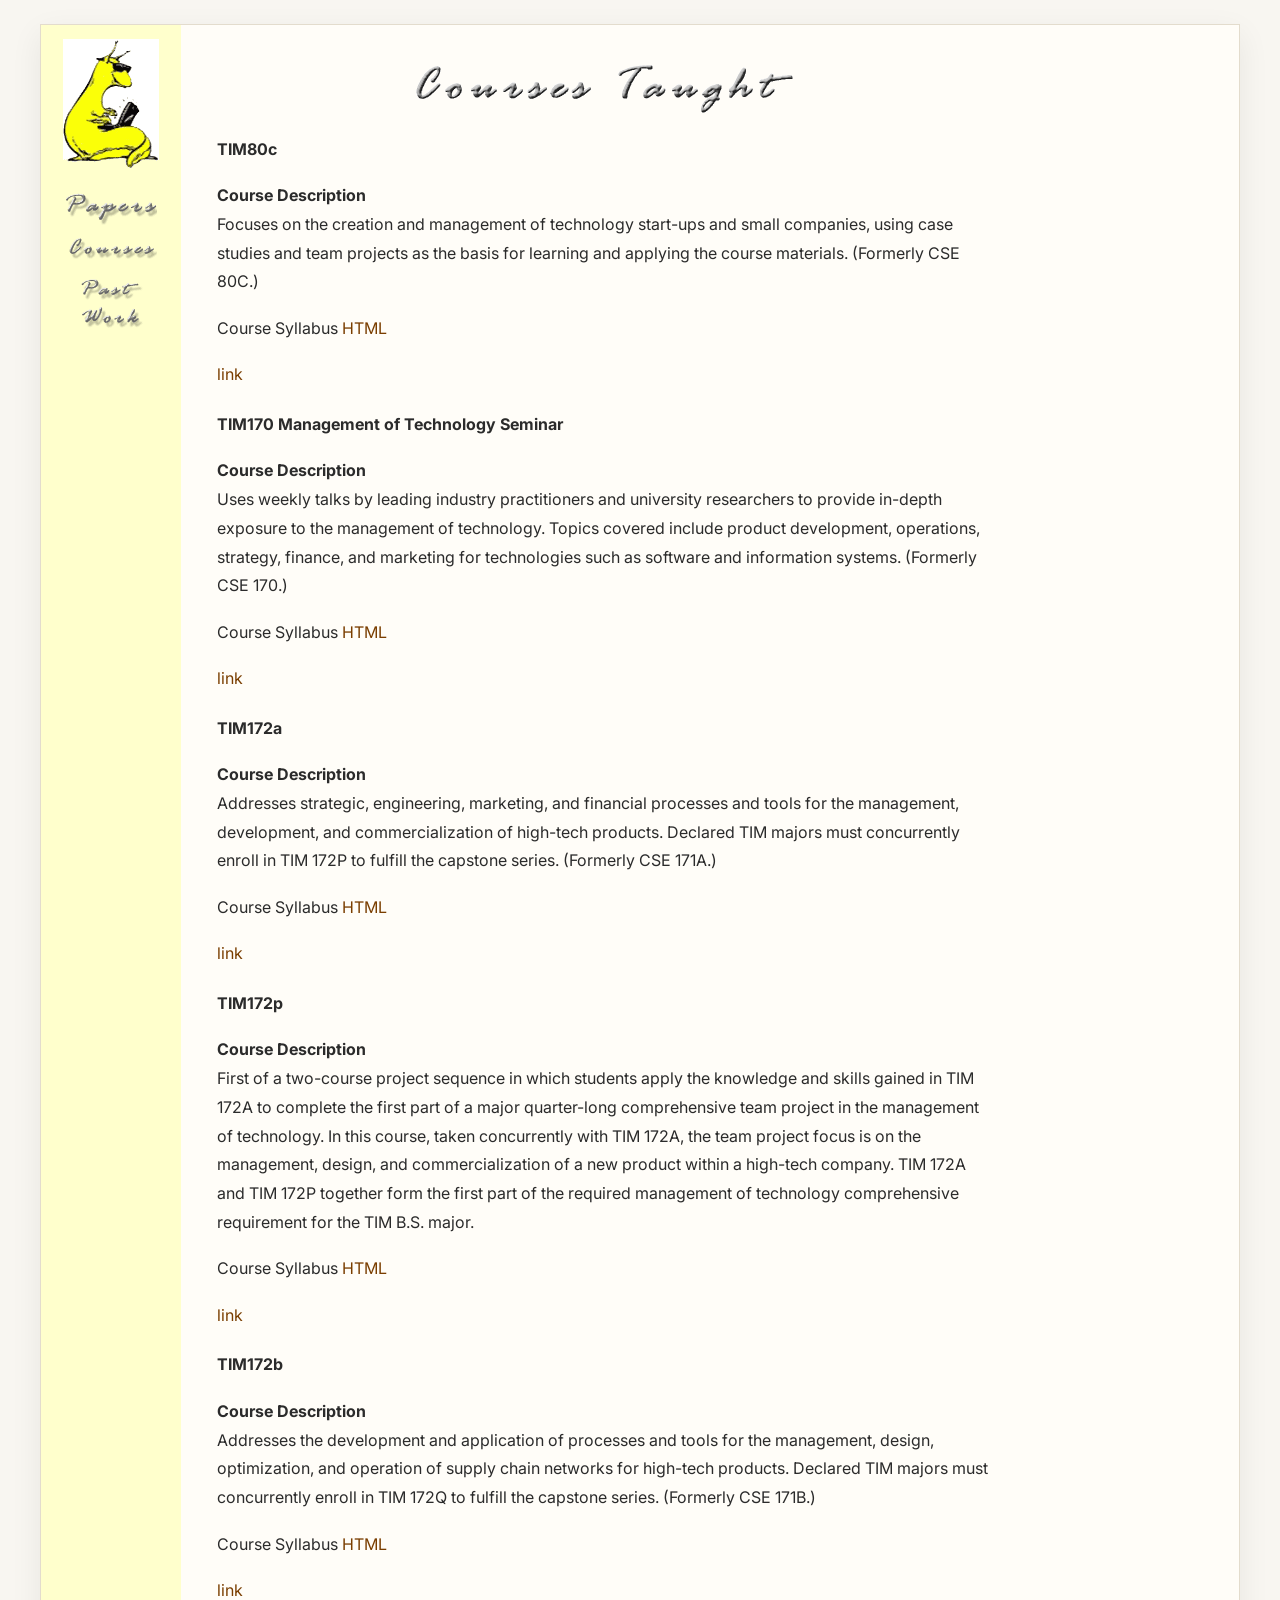
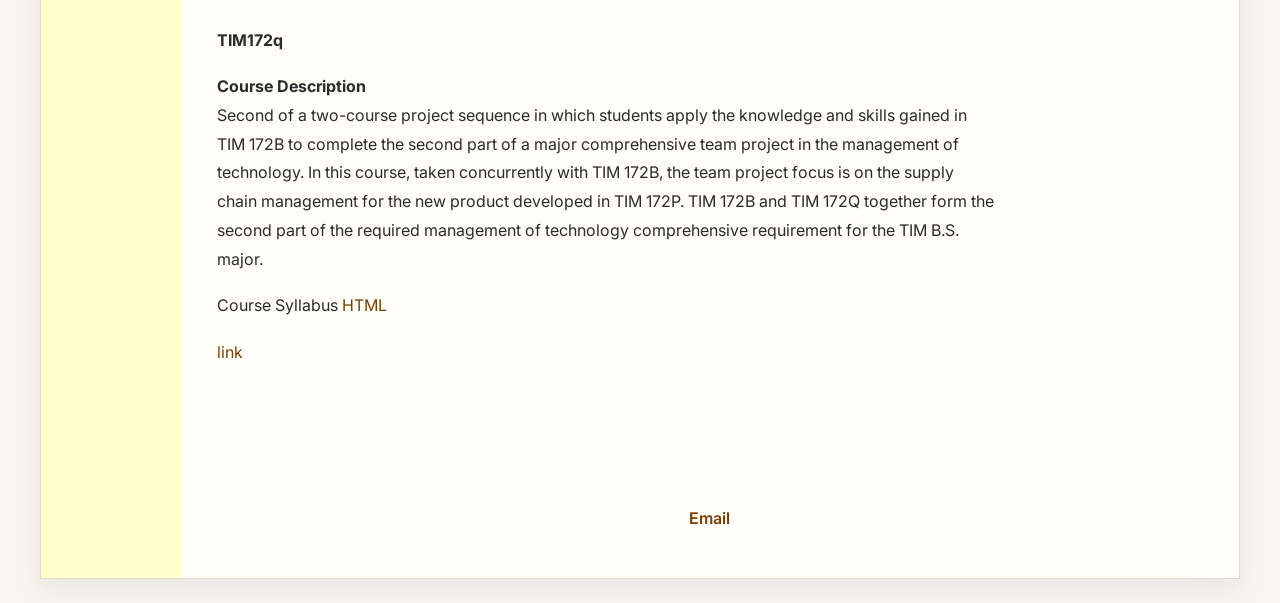
==== courses.html @ dd686c8f "init upload" ====
<html><!-- InstanceBegin template="/Templates/design.dwt" codeOutsideHTMLIsLocked="false" -->
<head>
<!-- InstanceBeginEditable name="doctitle" -->
<title>Courses Taught</title>
<!-- InstanceEndEditable --><meta http-equiv="Content-Type" content="text/html; charset=iso-8859-1">

<!--
<style type="text/css">
.style1 {font-family: Arial, Helvetica, sans-serif}
body,td,th {
	font-family: Arial, Helvetica, sans-serif;
}
</style>
-->
<link rel="stylesheet" href="styles.css">


<!--
<script language="JavaScript" type="text/JavaScript">
function MM_preloadImages() { //v3.0
  var d=document; if(d.images){ if(!d.MM_p) d.MM_p=new Array();
    var i,j=d.MM_p.length,a=MM_preloadImages.arguments; for(i=0; i<a.length; i++)
    if (a[i].indexOf("#")!=0){ d.MM_p[j]=new Image; d.MM_p[j++].src=a[i];}}
}
function MM_swapImgRestore() { //v3.0
  var i,x,a=document.MM_sr; for(i=0;a&&i<a.length&&(x=a[i])&&x.oSrc;i++) x.src=x.oSrc;
}
function MM_findObj(n, d) { //v4.01
  var p,i,x;  if(!d) d=document; if((p=n.indexOf("?"))>0&&parent.frames.length) {
    d=parent.frames[n.substring(p+1)].document; n=n.substring(0,p);}
  if(!(x=d[n])&&d.all) x=d.all[n]; for (i=0;!x&&i<d.forms.length;i++) x=d.forms[i][n];
  for(i=0;!x&&d.layers&&i<d.layers.length;i++) x=MM_findObj(n,d.layers[i].document);
  if(!x && d.getElementById) x=d.getElementById(n); return x;
}
function MM_swapImage() { //v3.0
  var i,j=0,x,a=MM_swapImage.arguments; document.MM_sr=new Array; for(i=0;i<(a.length-2);i+=3)
   if ((x=MM_findObj(a[i]))!=null){document.MM_sr[j++]=x; if(!x.oSrc) x.oSrc=x.src; x.src=a[i+2];}
}
</script>-->




<!-- InstanceBeginEditable name="head" --><!-- InstanceEndEditable -->
</head>
<body bgcolor="#FFFFFF" leftmargin="0" topmargin="0" marginwidth="0" marginheight="0" onLoad="MM_preloadImages('images/nav_01-over.gif','images/nav_02-over.gif','images/nav_03-over.gif')">
<!-- ImageReady Slices (subhas_design.psd) -->
<table width="95%" height="100%"  border="0" cellpadding="0" cellspacing="0">
  <tr>
    <td width="10%" valign="top"><table id="Table_00" width="96" height="100%" border="0" cellpadding="0" cellspacing="0">
      <tr>
        <td valign="top" bgcolor="#FFFFCC"><div align="center"><a href="index.html"><img src="images/new-slug.gif" alt="" width="96" height="129" border="0"></a></div></td>
      </tr>
      <tr>
        <td align="center" valign="top" bgcolor="#FFFFCC"><!-- ImageReady Slices (nav.psd) -->
<table id="Table_01" width="92" height="150" border="0" cellpadding="0" cellspacing="0">
	<tr>
		<td>
			<a href="papers.html"
				onmouseover="MM_swapImage('nav_01','','images/nav_01-over.gif',1)"
				onmouseout="MM_swapImgRestore()">
				<img name="nav_01" src="images/nav_01.gif" width="92" height="37" border="0" alt=""></a></td>
	</tr>
	<tr>
		<td>
			<a href="courses.html"
				onmouseover="MM_swapImage('nav_02','','images/nav_02-over.gif',1)"
				onmouseout="MM_swapImgRestore()">
				<img name="nav_02" src="images/nav_02.gif" width="92" height="29" border="0" alt=""></a></td>
	</tr>
	<tr>
		<td>
			<a href="past_work.html"
				onmouseover="MM_swapImage('nav_03','','images/nav_03-over.gif',1)"
				onmouseout="MM_swapImgRestore()">
				<img name="nav_03" src="images/nav_03.gif" width="92" height="58" border="0" alt=""></a></td>
	</tr>
	
</table>
<!-- End ImageReady Slices --></td>
      </tr><tr>
        <td height="100%" bgcolor="#FFFFCC"></td>
      </tr>

      <!--
      <tr>
        <td valign="bottom" bgcolor="#FFFFCC"><img src="images/menu_03.gif" width="96" height="125" alt=""></td>
      </tr>
    -->

    </table></td>
    <td width="90%" valign="top"><!-- InstanceBeginEditable name="body" -->
      <p align="center"><img src="images/courses.gif" width="449" height="64"><br>
      </p>


      <!-- LIST OF COURSES AND DESCRIPTIONS -->
      <p align="left" class="style1"><strong>TIM80c</strong></p>
      <table cellspacing="0" cellpadding="0">
        <tr>
          <td colspan="6" valign="top"><span class="style1"><strong>Course Description </strong></span></td>
        </tr>
        <tr>
          <td colspan="6"><p class="style1">Focuses on the creation and management of technology start-ups and small companies, using case studies and team projects as the basis for learning and applying the course materials. (Formerly CSE 80C.)</p>
          <p class="style1">Course Syllabus <a href="docs/ISM101_syllabus.htm">HTML</a> <p><a href="https://courses.engineering.ucsc.edu/courses/tim80C"> link</a><p>
        </tr>
      </table>

      <p align="left" class="style1"><strong><a name="mot_sem"></a>TIM170 Management of Technology Seminar</strong></p>
      <table cellspacing="0" cellpadding="0">
        <tr>
          <td colspan="6" valign="top"><span class="style1"><strong>Course Description </strong></span></td>
        </tr>
        <tr>
          <td colspan="6"><p class="style1">Uses weekly talks by leading industry practitioners and university researchers to provide in-depth exposure to the management of technology. Topics covered include product development, operations, strategy, finance, and marketing for technologies such as software and information systems. (Formerly CSE 170.)</p>
          <p class="style1">Course Syllabus <a href="docs/ISM205_syllabus.htm">HTML</a> <p><a href="https://courses.engineering.ucsc.edu/courses/tim170"> link</a><p>
          </td>
        </tr>
      </table>

      <p align="left" class="style1"><strong><a name="mot1"></a>TIM172a</strong></p>
      <table cellspacing="0" cellpadding="0">
        <tr>
          <td colspan="6" valign="top"><span class="style1"><strong>Course Description </strong></span></td>
        </tr>
        <tr>
          <td colspan="6"><p class="style1">Addresses strategic, engineering, marketing, and financial processes and tools for the management, development, and commercialization of high-tech products. Declared TIM majors must concurrently enroll in TIM 172P to fulfill the capstone series. (Formerly CSE 171A.)</p>
          <p class="style1">Course Syllabus <a href="docs/ISM225_syllabus.htm">HTML</a> <p><a href="https://courses.engineering.ucsc.edu/courses/tim172a"> link</a><p>
          </td>
        </tr>
      </table>

      <p align="left" class="style1"><strong><a name="mot1.1"></a>TIM172p</strong></p>
      <table cellspacing="0" cellpadding="0">
        <tr>
          <td colspan="6" valign="top"><span class="style1"><strong>Course Description </strong></span></td>
        </tr>
        <tr>
          <td colspan="6"><p class="style1">First of a two-course project sequence in which students apply the knowledge and skills gained in TIM 172A to complete the first part of a major quarter-long comprehensive team project in the management of technology. In this course, taken concurrently with TIM 172A, the team project focus is on the management, design, and commercialization of a new product within a high-tech company. TIM 172A and TIM 172P together form the first part of the required management of technology comprehensive requirement for the TIM B.S. major.</p>
          <p class="style1">Course Syllabus <a href="docs/ISM225_syllabus.htm">HTML</a> <p><a href="https://courses.engineering.ucsc.edu/courses/tim172p"> link</a><p>
          </td>
        </tr>
      </table>

      <p align="left" class="style1"><strong><a name="mot2"></a>TIM172b</strong></p>
      <table cellspacing="0" cellpadding="0">
        <tr>
          <td colspan="6" valign="top"><span class="style1"><strong>Course Description </strong></span></td>
        </tr>
        <tr>
          <td colspan="6"><p class="style1">Addresses the development and application of processes and tools for the management, design, optimization, and operation of supply chain networks for high-tech products. Declared TIM majors must concurrently enroll in TIM 172Q to fulfill the capstone series. (Formerly CSE 171B.)</p>
          <p class="style1">Course Syllabus <a href="docs/ISM225_syllabus.htm">HTML</a> <p><a href="https://courses.engineering.ucsc.edu/courses/tim172b"> link</a><p>
          </td>
        </tr>
      </table>

      <p align="left" class="style1"><strong><a name="mot2.1"></a>TIM172q</strong></p>
      <table cellspacing="0" cellpadding="0">
        <tr>
          <td colspan="6" valign="top"><span class="style1"><strong>Course Description </strong></span></td>
        </tr>
        <tr>
          <td colspan="6"><p class="style1">Second of a two-course project sequence in which students apply the knowledge and skills gained in TIM 172B to complete the second part of a major comprehensive team project in the management of technology. In this course, taken concurrently with TIM 172B, the team project focus is on the supply chain management for the new product developed in TIM 172P. TIM 172B and TIM 172Q together form the second part of the required management of technology comprehensive requirement for the TIM B.S. major.</p>
          <p class="style1">Course Syllabus <a href="docs/ISM225_syllabus.htm">HTML</a> <p><a href="https://courses.engineering.ucsc.edu/courses/tim172q"> link</a><p>
          </td>
        </tr>
      </table>

      

      <p align="left" class="style1">&nbsp;        </p>
    <!-- InstanceEndEditable --></td>
  </tr>



  <tr>
    <td valign="top">&nbsp;</td>
    <td valign="top"><div align="center"><a href="email.html">Email</a></div></td>
  </tr>
</table>
<!-- End ImageReady Slices -->



</body>
<!-- InstanceEnd --></html>
---- styles.css ----
@import url('https://fonts.googleapis.com/css2?family=Merriweather:wght@400;700&family=Inter:wght@400;500;600;700&display=swap');

:root {
  --bg: #f8f6f1;
  --panel: #fffdf8;
  --sidebar: #FFFFCC;
  --text: #2b2b2b;
  --muted: #5f5f5f;
  --accent: #7a3e00;
  --accent-dark: #5c2f00;
  --border: #e3dccd;
}

* {
  box-sizing: border-box;
}

body {
  margin: 0;
  padding: 0;
  background: var(--bg);
  color: var(--text);
  font-family: 'Inter', Arial, sans-serif;
  line-height: 1.75;
  font-size: 16px;
}

td, th, p, li {
  font-family: 'Inter', Arial, sans-serif;
  font-size: 16px;
  line-height: 1.75;
}

p {
  margin: 0 0 1.1rem 0;
}

strong {
  font-weight: 700;
}

a {
  color: var(--accent);
  text-decoration: none;
  transition: color 0.2s ease, text-decoration-color 0.2s ease;
}

a:hover {
  color: var(--accent-dark);
  text-decoration: underline;
}

img {
  max-width: 100%;
  height: auto;
}

table {
  border-collapse: collapse;
}

/* Main page layout */
body > table {
  width: min(1200px, 94%);
  margin: 24px auto;
  background: var(--panel);
  border: 1px solid var(--border);
  box-shadow: 0 10px 30px rgba(0, 0, 0, 0.07);
}



.section-heading {
  font-family: 'Merriweather', Georgia, serif;
  font-size: 2rem;
  font-weight: 700;
  line-height: 1.2;
  color: #5c2f00;
  margin: 2.5rem 0 1rem;
  padding-bottom: 0.35rem;
  border-bottom: 3px solid #d8c7a3;
  letter-spacing: 0.02em;
}


body > table > tbody > tr > td:first-child {
  width: 140px;
  min-width: 140px;
  background: var(--sidebar);
}

#Table_00 {
  width: 100%;
  height: 100%;
}

.sidebar-bottom {
  padding: 0;
  vertical-align: bottom;
  background: var(--sidebar);
}

.sidebar-bottom-img {
  display: block;
  width: 100%;
  height: auto;
}


/* Sidebar */
body > table > tbody > tr > td:first-child {
  background: var(--sidebar);
}

/* Main content cell */
body > table > tbody > tr > td:last-child {
  padding: 28px 36px;
  vertical-align: top;
}

/* Headings */
h1, h2, h3, h4 {
  font-family: 'Merriweather', Georgia, serif;
  line-height: 1.3;
  margin: 0 0 0.75rem 0;
  color: #1d1d1d;
}

.page-title,
p[align="center"] img + br,
p strong:first-child {
  margin-bottom: 1rem;
}

/* Long text blocks */
.style1,
.body,
.body_bold {
  font-family: 'Inter', Arial, sans-serif !important;
  line-height: 1.8;
}

.body_bold {
  font-weight: 700;
}

/* Improve readability of long biography/resume paragraphs */
p.style1,
p.body,
td p {
  max-width: 78ch;
}

/* Section spacing */
p + table,
table + p,
p + p {
  margin-top: 0.25rem;
}

a[name] {
  scroll-margin-top: 20px;
}

/* Resume / paper tables */
table[border="1"],
table[width="100%"] {
  margin: 1rem 0 1.5rem 0;
  width: 100%;
}

table[border="1"] td,
table[border="1"] th {
  padding: 10px 12px;
  border: 1px solid var(--border);
}

table[border="1"] tr:first-child {
  background: #f2ede3;
  font-weight: 700;
}

/* Email form page */
input[type="text"],
textarea {
  width: 100%;
  padding: 12px 14px;
  border: 1px solid #cfc7b8;
  border-radius: 8px;
  font: inherit;
  background: #fff;
}

textarea {
  min-height: 240px;
  resize: vertical;
}

form table {
  background: #f7f3ea;
  border: 1px solid var(--border);
  border-radius: 12px;
  overflow: hidden;
}

/* Footer email link */
div[align="center"] a {
  display: inline-block;
  padding: 14px 0 18px;
  font-weight: 600;
}

/* Make older fixed-width classes more flexible */
.unnamed1,
.unnamed2 {
  width: 100% !important;
}

/* Mobile improvements */
@media (max-width: 768px) {
  body > table,
  body > table > tbody,
  body > table > tbody > tr,
  body > table > tbody > tr > td {
    display: block;
    width: 100% !important;
    height: auto !important;
  }

  body > table > tbody > tr > td:last-child {
    padding: 20px;
  }

  #Table_00,
  #Table_01 {
    width: 100% !important;
    height: auto !important;
  }

  table[width="640"],
  table[width="599"] {
    width: 100% !important;
  }
}
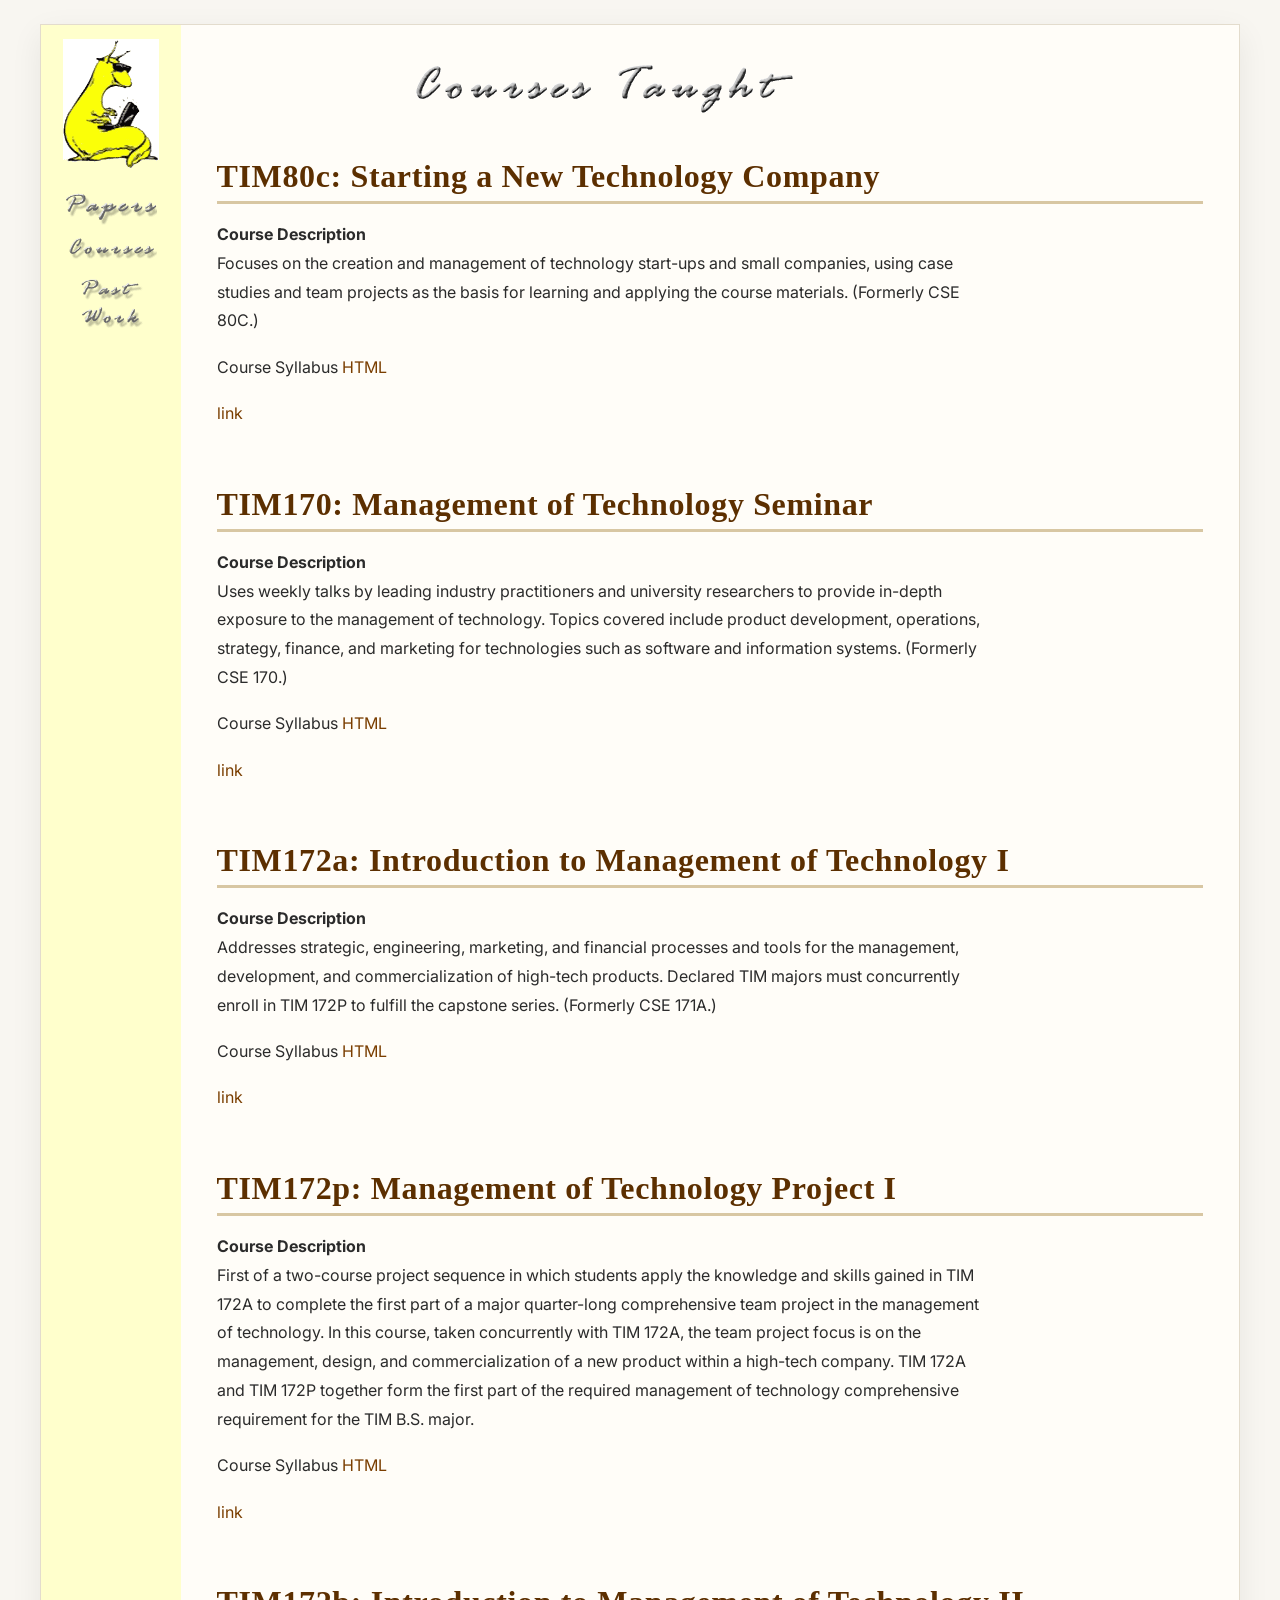
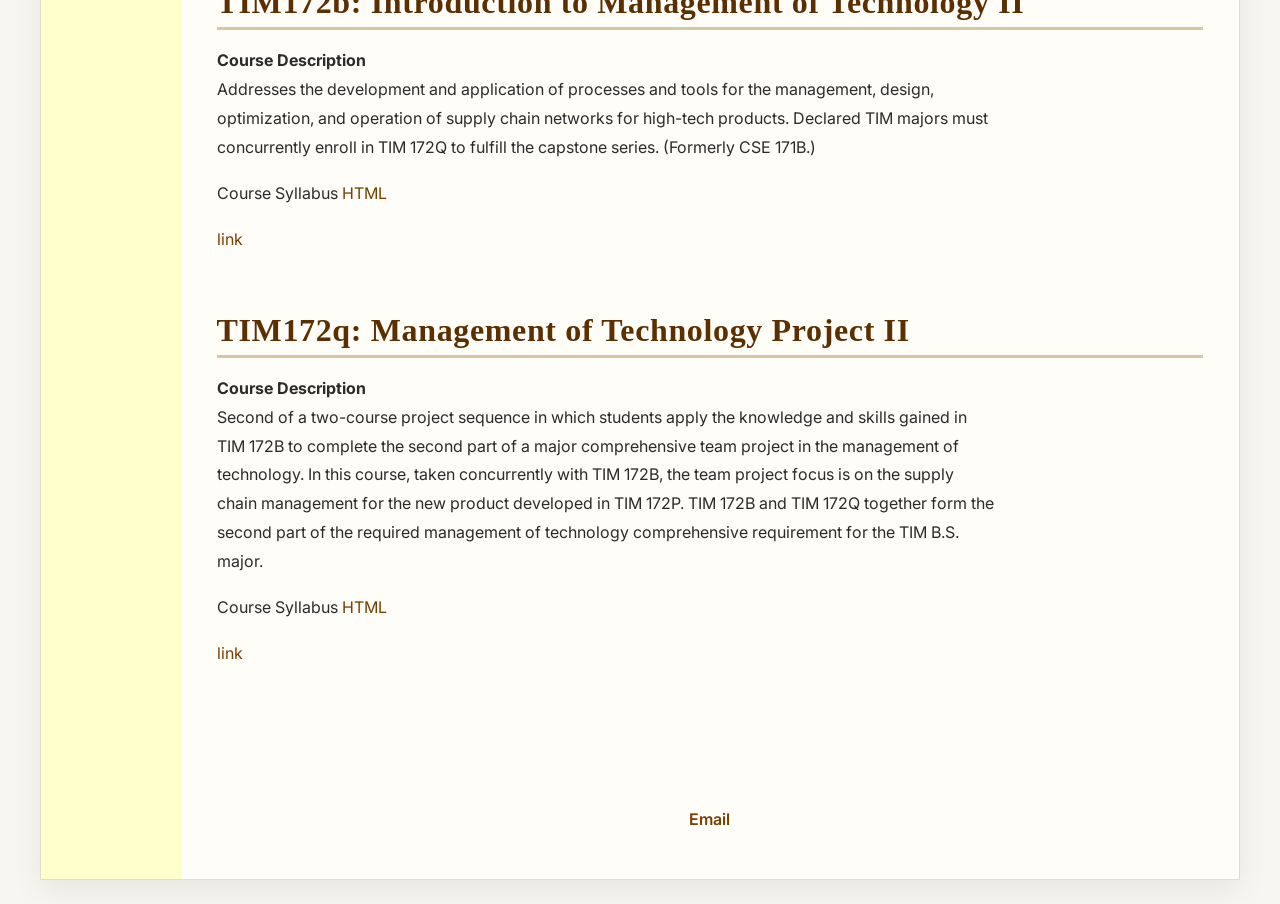
==== commit ed235e43: "heading update" ====
--- a/courses.html
+++ b/courses.html
@@ -95,7 +95,7 @@
 
 
       <!-- LIST OF COURSES AND DESCRIPTIONS -->
-      <p align="left" class="style1"><strong>TIM80c</strong></p>
+      <p align="left" class="section-heading"><strong>TIM80c: Starting a New Technology Company</strong></p>
       <table cellspacing="0" cellpadding="0">
         <tr>
           <td colspan="6" valign="top"><span class="style1"><strong>Course Description </strong></span></td>
@@ -106,7 +106,7 @@
         </tr>
       </table>
 
-      <p align="left" class="style1"><strong><a name="mot_sem"></a>TIM170 Management of Technology Seminar</strong></p>
+      <p align="left" class="section-heading"><strong><a name="mot_sem"></a>TIM170: Management of Technology Seminar</strong></p>
       <table cellspacing="0" cellpadding="0">
         <tr>
           <td colspan="6" valign="top"><span class="style1"><strong>Course Description </strong></span></td>
@@ -118,7 +118,7 @@
         </tr>
       </table>
 
-      <p align="left" class="style1"><strong><a name="mot1"></a>TIM172a</strong></p>
+      <p align="left" class="section-heading"><strong><a name="mot1"></a>TIM172a: Introduction to Management of Technology I</strong></p>
       <table cellspacing="0" cellpadding="0">
         <tr>
           <td colspan="6" valign="top"><span class="style1"><strong>Course Description </strong></span></td>
@@ -130,7 +130,7 @@
         </tr>
       </table>
 
-      <p align="left" class="style1"><strong><a name="mot1.1"></a>TIM172p</strong></p>
+      <p align="left" class="section-heading"><strong><a name="mot1.1"></a>TIM172p: Management of Technology Project I</strong></p>
       <table cellspacing="0" cellpadding="0">
         <tr>
           <td colspan="6" valign="top"><span class="style1"><strong>Course Description </strong></span></td>
@@ -142,7 +142,8 @@
         </tr>
       </table>
 
-      <p align="left" class="style1"><strong><a name="mot2"></a>TIM172b</strong></p>
+      <p align="left" class="section-heading"><strong><a name="mot2"></a>TIM172b: Introduction to Management of Technology II</strong></p>
+      
       <table cellspacing="0" cellpadding="0">
         <tr>
           <td colspan="6" valign="top"><span class="style1"><strong>Course Description </strong></span></td>
@@ -154,7 +155,7 @@
         </tr>
       </table>
 
-      <p align="left" class="style1"><strong><a name="mot2.1"></a>TIM172q</strong></p>
+      <p align="left" class="section-heading"><strong><a name="mot2.1"></a>TIM172q: Management of Technology Project II</strong></p>
       <table cellspacing="0" cellpadding="0">
         <tr>
           <td colspan="6" valign="top"><span class="style1"><strong>Course Description </strong></span></td>
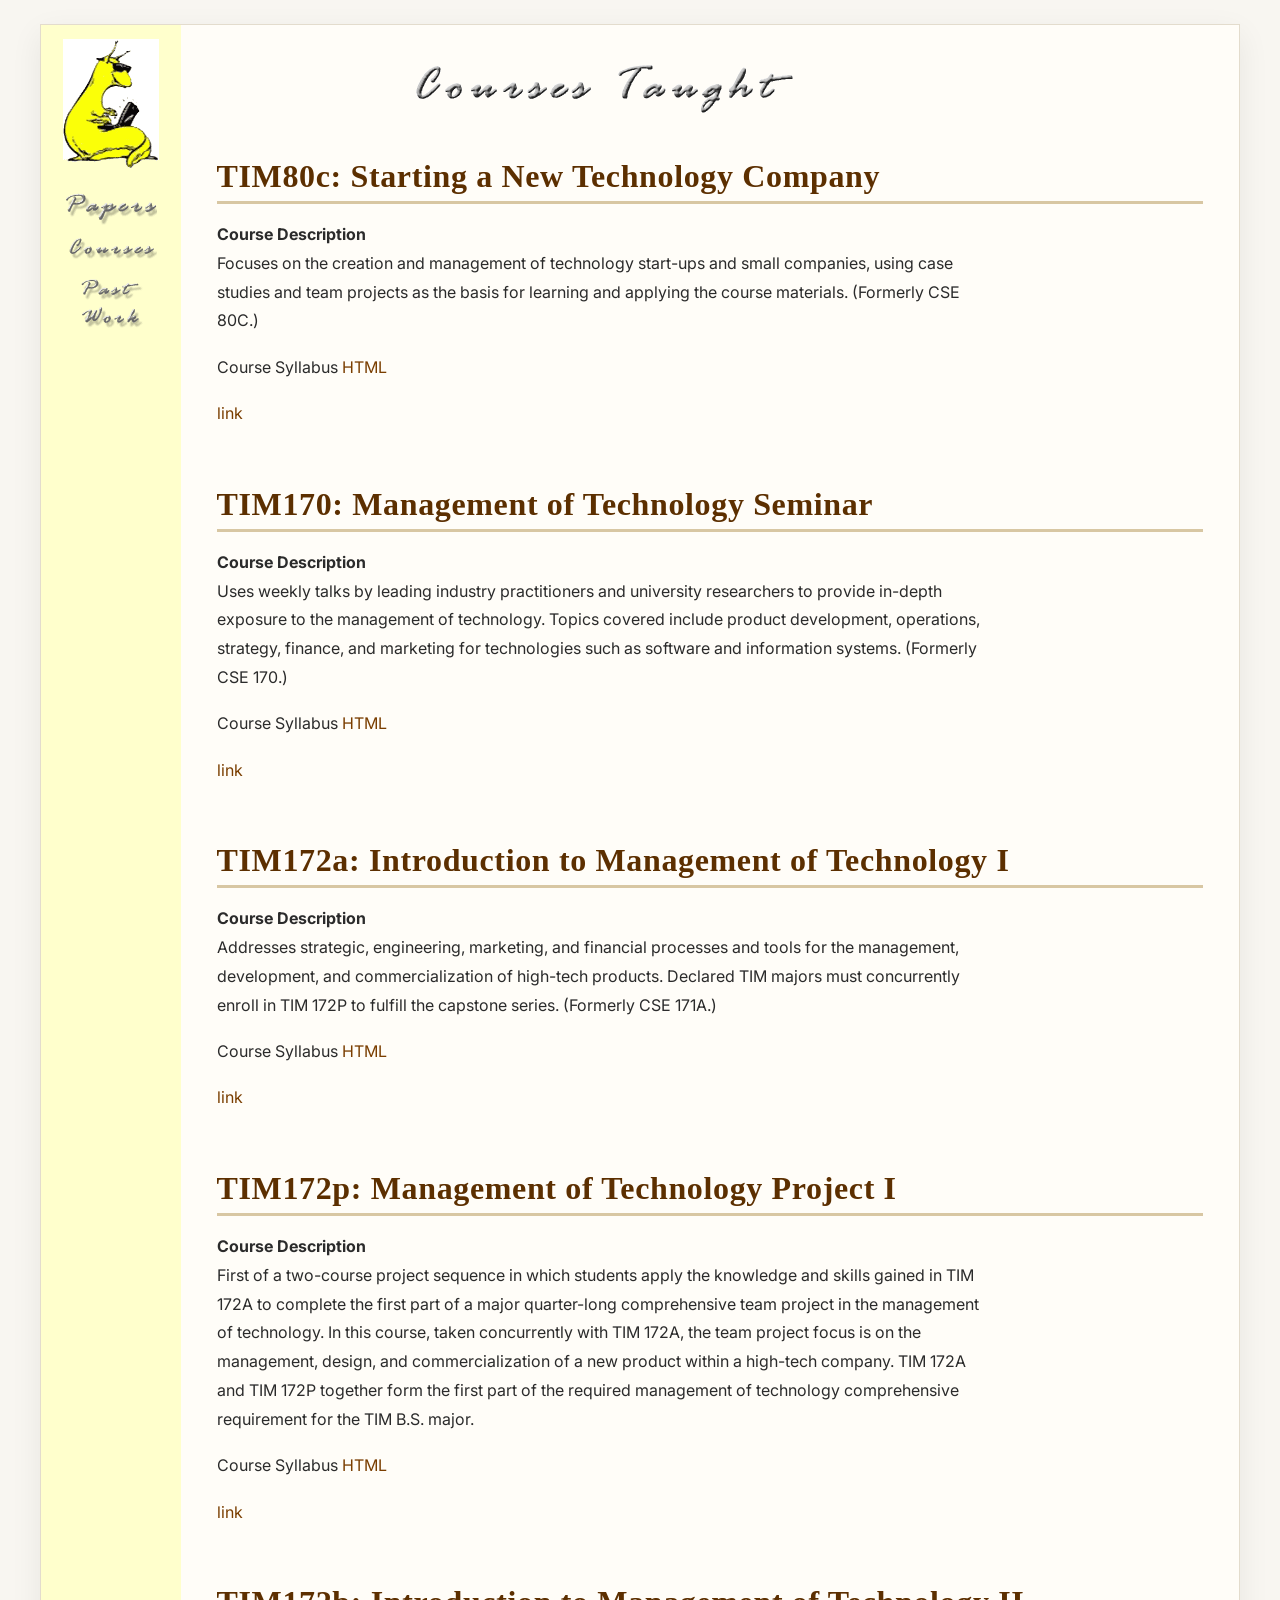
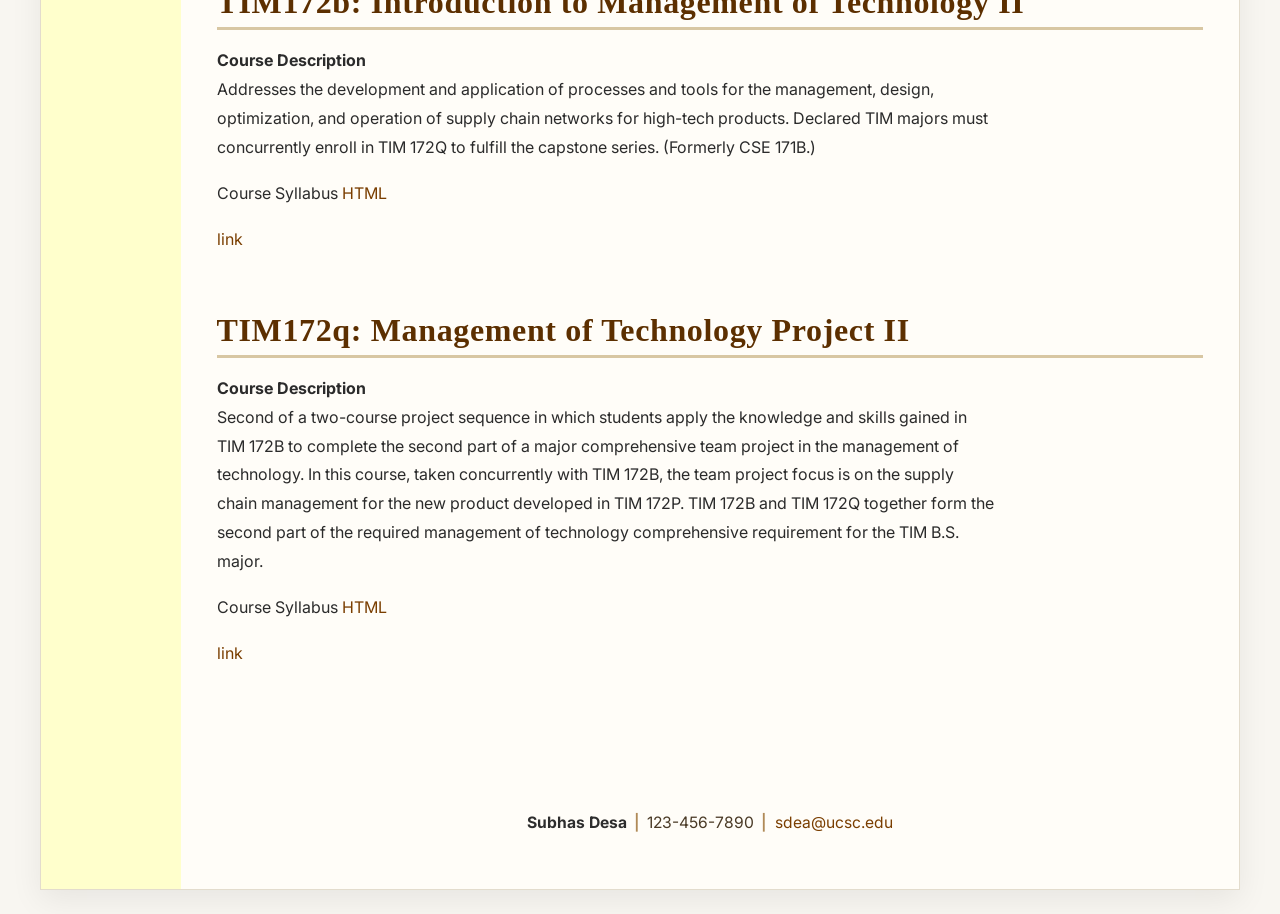
==== commit 97050210: "heading update, contact init" ====
--- a/courses.html
+++ b/courses.html
@@ -174,11 +174,23 @@
   </tr>
 
 
-
+<!--
   <tr>
     <td valign="top">&nbsp;</td>
     <td valign="top"><div align="center"><a href="email.html">Email</a></div></td>
-  </tr>
+  </tr>-->
+  <tr>
+  <td valign="top">&nbsp;</td>
+  <td valign="top">
+    <div class="contact-strip">
+      <span class="contact-name">Subhas Desa</span>
+      <span class="contact-divider">|</span>
+      <span class="contact-phone">123-456-7890</span>
+      <span class="contact-divider">|</span>
+      <a class="contact-email" href="mailto:sdea@ucsc.edu">sdea@ucsc.edu</a>
+    </div>
+  </td>
+</tr>
 </table>
 <!-- End ImageReady Slices -->
 
--- a/styles.css
+++ b/styles.css
@@ -69,6 +69,39 @@
 }
 
 
+.contact-strip {
+  display: flex;
+  justify-content: center;
+  align-items: center;
+  flex-wrap: wrap;
+  gap: 0.45rem;
+  padding: 18px 12px 24px;
+  font-family: 'Inter', Arial, sans-serif;
+  font-size: 0.98rem;
+  color: #4a3a26;
+}
+
+.contact-name {
+  font-weight: 700;
+  color: #2d2d2d;
+}
+
+.contact-divider {
+  color: #b08a57;
+  font-weight: 600;
+}
+
+.contact-strip a {
+  color: #7a3e00;
+  text-decoration: none;
+}
+
+.contact-strip a:hover {
+  color: #5c2f00;
+  text-decoration: underline;
+}
+
+
 
 .section-heading {
   font-family: 'Merriweather', Georgia, serif;
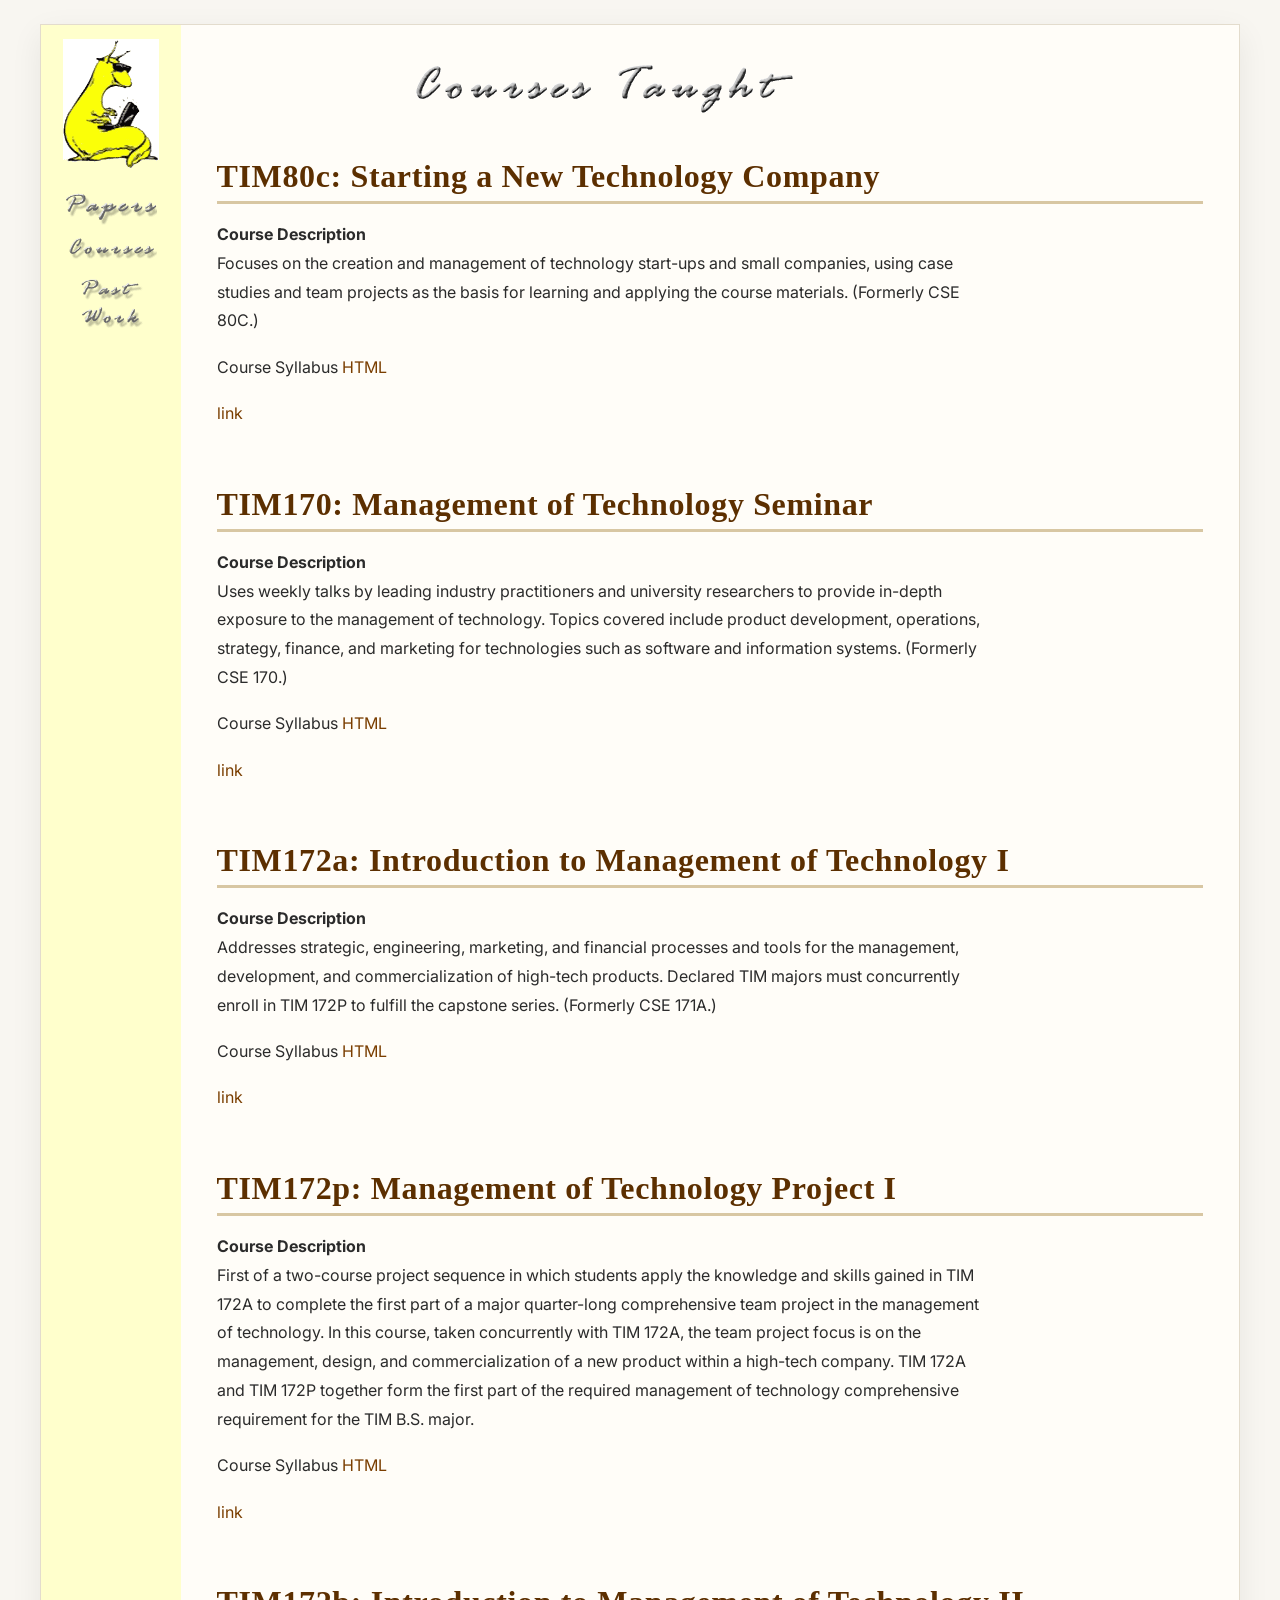
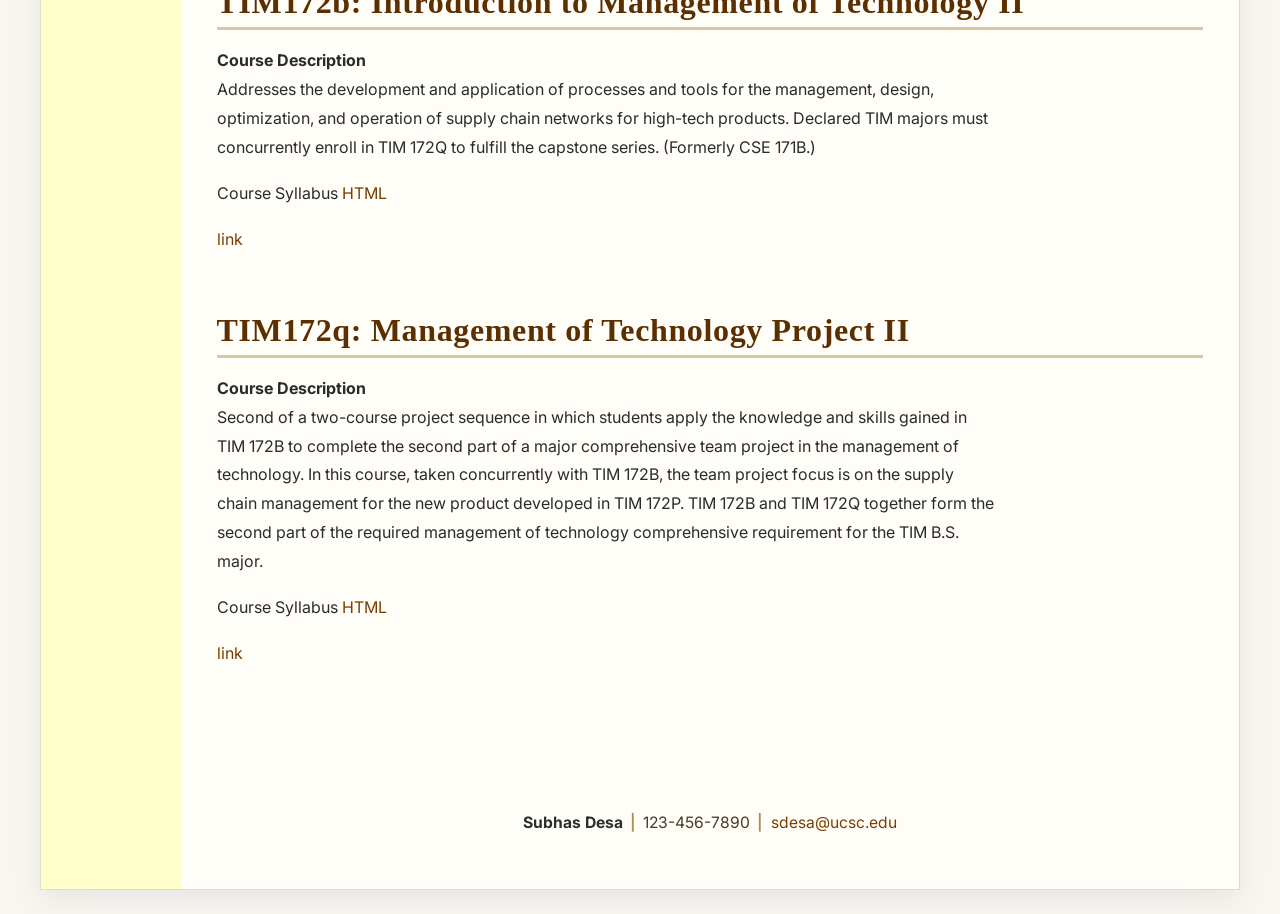
==== commit 6fdb7f59: "Update courses.html" ====
--- a/courses.html
+++ b/courses.html
@@ -187,7 +187,7 @@
       <span class="contact-divider">|</span>
       <span class="contact-phone">123-456-7890</span>
       <span class="contact-divider">|</span>
-      <a class="contact-email" href="mailto:sdea@ucsc.edu">sdea@ucsc.edu</a>
+      <a class="contact-email" href="mailto:sdesa@ucsc.edu">sdesa@ucsc.edu</a>
     </div>
   </td>
 </tr>
@@ -197,4 +197,4 @@
 
 
 </body>
-<!-- InstanceEnd --></html>+<!-- InstanceEnd --></html>
